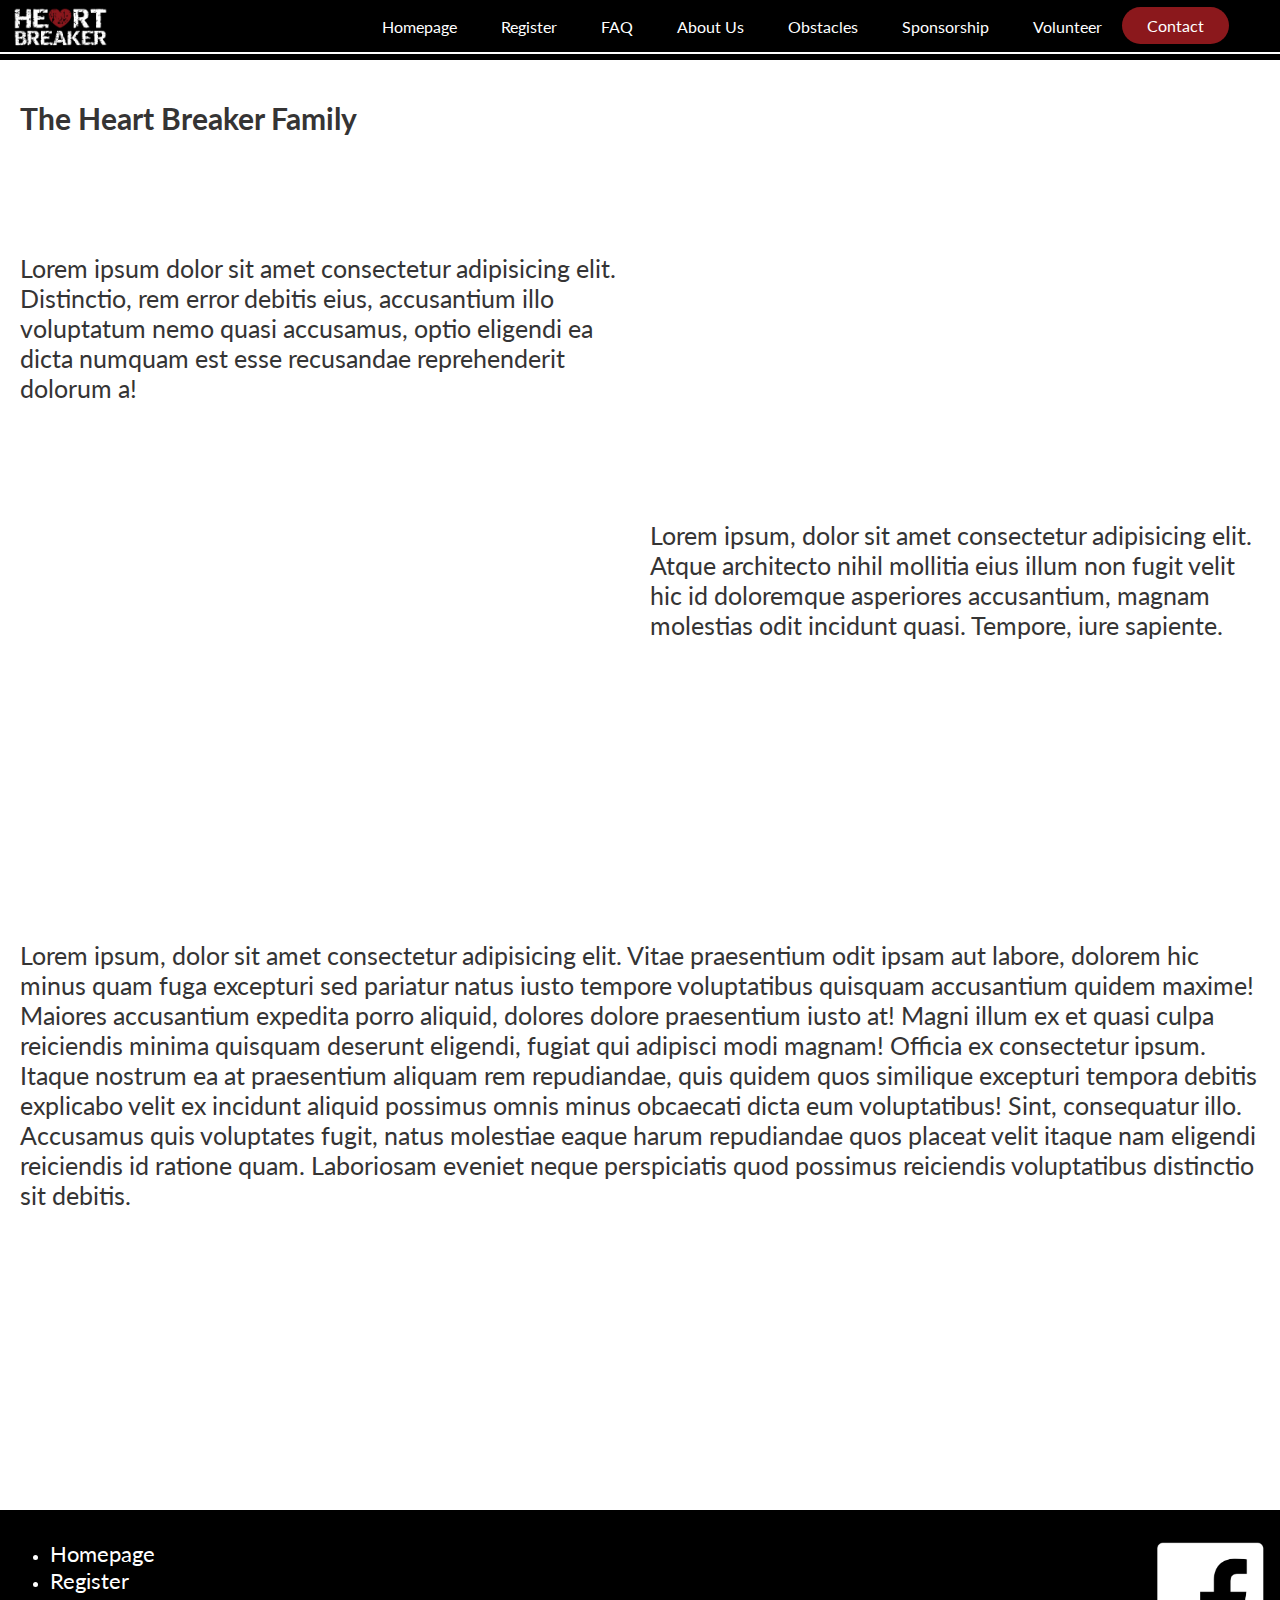
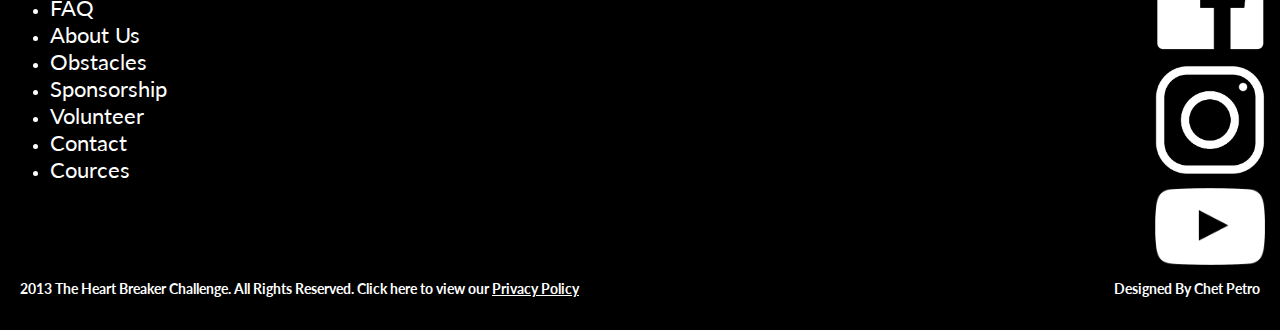
==== about.html @ 4367384c "Initial commit" ====
<!DOCTYPE html>
<html lang="en">
<head>
    <meta charset="UTF-8">
    <meta http-equiv="X-UA-Compatible" content="IE=edge">
    <meta name="viewport" content="width=device-width, initial-scale=1.0">
    <title>The Heart Breaker Challenge Website Contact Page</title>
    <link rel="stylesheet" href="style.css">
    <style>
        @import url('https://fonts.googleapis.com/css2?family=Oswald:wght@500&display=swap');
        @import url('https://fonts.googleapis.com/css2?family=Lato&display=swap');
        @import url('https://fonts.googleapis.com/css2?family=Roboto:wght@300&display=swap');
    </style>
</head>
<body>
    <!--Navigation Bar Start-->
  <header>
    <img class="logo" src="images/HeartBreakerLogoSmall.png" alt="logo">
      <nav>
          <ul class="nav_links">
              <li><a class="nomobile" href="index.html">Homepage</a></li>
              <li><a href="https://raceroster.com/events/2020/28459/heart-breaker-challenge-2020" target="_blank" >Register</a></li>
              <li><a class="nomobile" href="faq.html">FAQ</a></li>
              <li><a class="nomobile" href="#">About Us</a></li>
              <li><a class="nomobile" href="obstacles.html">Obstacles</a></li>
              <li><a class="nomobile" href="#">Sponsorship</a></li>
              <li><a class="nomobile" href="#">Volunteer</a></li>
          </ul>
      </nav>
      <a class="cta" href="contact.html"><button class="contact_button">Contact</button></a>
    <img id="hamburger" src="images/hamburgericon.png">
      <div class="navbar">
          <div class="dropdown">
              <button class="dropbtn" onclick="myFunction()">........
                <i class="fa fa-caret-down"></i>
              </button>
              <div class="dropdown-content" id="myDropdown">
                  <a class="nomobile" href="index.html">Homepage</a>
                  <a class="nomobile" href="faq.html">FAQ</a>
                  <a class="nomobile" href="#">About Us</a>
                  <a class="nomobile" href="obstacles.html">Obstacles</a>
                  <a class="nomobile" href="#">Sponsorship</a>
                  <a class="nomobile" href="#">Volunteer</a>
              </div>
            <script>
              /* When the user clicks on the button, 
              toggle between hiding and showing the dropdown content */
              function myFunction() {
                document.getElementById("myDropdown").classList.toggle("show");
              }
              
              // Close the dropdown if the user clicks outside of it
              window.onclick = function(e) {
                if (!e.target.matches('.dropbtn')) {
                var myDropdown = document.getElementById("myDropdown");
                  if (myDropdown.classList.contains('show')) {
                    myDropdown.classList.remove('show');
                  }
                }
              }
          </script>
      </div>
  </header>
  <div class="white_bar"></div>
    <!--Navigation Bar End-->

    <!--About Us Grid Start-->
    <div class="about_grid">
        <h2 class="about_heading">The Heart Breaker Family</h2>
        <p class="about_text1">Lorem ipsum dolor sit amet consectetur adipisicing elit. Distinctio, rem error debitis eius, accusantium illo voluptatum nemo quasi accusamus, optio eligendi ea dicta numquam est esse recusandae reprehenderit dolorum a!</p>
        <div class="about_photo1"></div>
        <p class="about_text2">Lorem ipsum, dolor sit amet consectetur adipisicing elit. Atque architecto nihil mollitia eius illum non fugit velit hic id doloremque asperiores accusantium, magnam molestias odit incidunt quasi. Tempore, iure sapiente.</p>
        <div class="about_photo2"></div>
        <p class="about_text3">Lorem ipsum, dolor sit amet consectetur adipisicing elit. Vitae praesentium odit ipsam aut labore, dolorem hic minus quam fuga excepturi sed pariatur natus iusto tempore voluptatibus quisquam accusantium quidem maxime!
        Maiores accusantium expedita porro aliquid, dolores dolore praesentium iusto at! Magni illum ex et quasi culpa reiciendis minima quisquam deserunt eligendi, fugiat qui adipisci modi magnam! Officia ex consectetur ipsum.
        Itaque nostrum ea at praesentium aliquam rem repudiandae, quis quidem quos similique excepturi tempora debitis explicabo velit ex incidunt aliquid possimus omnis minus obcaecati dicta eum voluptatibus! Sint, consequatur illo.
        Accusamus quis voluptates fugit, natus molestiae eaque harum repudiandae quos placeat velit itaque nam eligendi reiciendis id ratione quam. Laboriosam eveniet neque perspiciatis quod possimus reiciendis voluptatibus distinctio sit debitis.</p>
    </div>
    <!--About Us Grid End-->
    

    <!--Footer Start-->
    <div class="footer">
      <div class="links_list">
          <ul>
              <li><a href="index.html">Homepage</a></li>
              <li><a href="https://raceroster.com/events/2020/28459/heart-breaker-challenge-2020" target="_blank" >Register</a></li>
              <li><a href="faq.html">FAQ</a></li>
              <li><a href="#">About Us</a></li>
              <li><a href="obstacles.html">Obstacles</a></li>
              <li><a href="#">Sponsorship</a></li>
              <li><a href="#">Volunteer</a></li>
              <li><a href="contact.html">Contact</a></li>
              <li><a href="#">Cources</a></li>
          </ul>
      </div>
      <div class="bottom">
          <h2>2013 The Heart Breaker Challenge. All Rights Reserved. Click here to view our <a href="#" target="_blank">Privacy Policy</a></h2>
          <h2>Designed By Chet Petro</h2>
      </div>
      <div class="social_media">
          <a href="https://www.facebook.com/heartbreakerchallenge" target="_blank"><img src="images/socalmedia/Facebook.png"></a>
          <a href="https://www.instagram.com/heartbreakerchallenge/#" target="_blank"><img src="images/socalmedia/instagram.png"></a>
          <a href="https://www.youtube.com/user/HeartbreakerChalleng/feed" target="_blank"><img src="images/socalmedia/youtube.png"></a>
      </div>
  </div>
  <!--Footer End-->
  </body>
</html>
---- style.css ----
* {
    margin: 0;
    padding: 0;
    border: 0;
    outline: 0;
    font-size: 100%;
    vertical-align: baseline;
    background: transparent;
}

li, a, .contact_button {
    font-family: 'Lato', sans-serif;
    font-size: 16px;
    color: white;
    text-decoration: none;
    
}

header {
    display: flex;
    justify-content:  flex-end;
    background: black;
    position: fixed;
    width: 100%;
    height: 60px;
    z-index: 9998;
}

.logo {
    height: 65%;
    margin-left: 1%;
    margin-top: 7px;
    margin-bottom: 5px;
    margin-right: auto;
}

.nav_links {
    list-style: none;
    margin-top: 17px
}

.nav_links li {
    display: inline-block;
    padding: 0px 20px;
}

.nav_links li a{
    transition: all 0.3s ease 0s;
}

.nav_links li a:hover {
    color: rgba(139,24,28,1);
}

.cta {
    margin-right: 4%;
    margin-top: 7px
}

.contact_button {
    padding: 9px 25px;
    background-color: rgba(139,24,28,1);
    border: none;
    border-radius: 50px;
    cursor: pointer;
    transition: all 0.3s ease 0s;
}

.contact_button:hover {
    background-color:rgba(139,24,28,0.8) ;
}

.white_bar {
    width:100%;
    height: 2px;
    background-color: white;
    position: fixed;
    margin-top: 52px;
    z-index: 9999;
}


#front_page_image {
    height: 100vh;
    width: 100%;
    background-image: url('images/FrontImageTemplate.png');
    background-size: cover;
    background-position: center;
    overflow: hidden;
}

.banner {
    height: 120px;
    width: 100%;
    background:rgba(139,24,28,1);
    box-shadow: 13px 14px 23px -4px rgba(0,0,0,1);
    -webkit-box-shadow: 13px 14px 23px -4px rgba(0,0,0,1);
    -moz-box-shadow: 13px 14px 23px -4px rgba(0,0,0,0.74);
}

.banner textarea{
    font-size: 25px;
    font-family: Destroy;
    color: rgb(255, 255, 255);
    width: 100%;
    height:100%;
    resize: none;
    overflow: hidden;
    text-align: center;
    margin-top: 30px;
}


.content_grid {
    width: 1400px;
    margin: auto;
    padding: 50px 20px 100px 20px;
    display: grid;
  grid-template-columns: 1fr 1fr 20px 1fr 1fr;
  grid-template-rows: auto 20px 1fr 20px 1fr;
  grid-template-areas: 
    "title title . photo photo"
    ". .  . photo photo"
    "desc desc .  photo photo"
    ". . . . . "
    "main main main main main";
  justify-items: stretch;
}

#grid_title {
    grid-area: title;
}

#grid_image {
    height: 100%;
    background-size: cover;
    background-position: center;
    overflow: hidden;
    grid-area: photo;
    background-image: url('images/gridImage.png');
}

#grid_desc {
    grid-area: desc;
}

#grid_main {
    grid-area: main;
}

#grid_photo {
    width: 100%;
    height: 100%;
}

.title {
    font-family: Destroy;
    font-size: 60px;
    color: black;
    text-decoration: none;
}

.grid_text {
    font-size: 24px;
    font-family: 'Lato', sans-serif;
    color: rgb(53, 52, 52);
}

@media (max-width: 1300px) {
    .content_grid {
     grid-template-columns: 1fr 1fr 20px 1fr 1fr;
     grid-template-rows: 1fr 20px auto 20px auto auto;
    grid-template-areas: 
    "title title . photo photo"
    ". . . . ."
    "desc desc desc desc desc"
    ". . . . ."
    "main main main main main"
    "main main main main main";
    }

    .title {
        font-size: 50px;
    }
}

@font-face {
    font-family: "Destroy";
    src: url("Font/destroy/DESTROY_.TTF");
}

#video {
    margin-left: 20px;
    margin-right: 20px;
    position: relative;
    padding-bottom: 40.8%; 
    height: 0;
  }
  
  #video iframe {
    position: absolute;
    top: 0;
    left: 0;
    width: 100%;
    height: 100%;
  }

/*Image slider start*/
#front_images {
    margin:0;
    padding:0;
    height: 80vh;
    display: flex;
    justify-content: center;
    align-items: center;
}

.slider {
    width: 100%;
    height: 100%;
    overflow: hidden;
}

.slides{
    width: 500%;
    height: 100%;
    display:flex;
}

.slides input{
    display: none;
}

.slide{
    width: 20%;
    transition: 2s;
}

#slide_image1{
    height: 100vh;
    width: 100%;
    background-image: url('images/slide1.png');
    background-size: cover;
    background-position: center;
    overflow: hidden;
}

#slide_image2{
    height: 100vh;
    width: 100%;
    background-image: url('images/slide2.png');
    background-size: cover;
    background-position: center;
    overflow: hidden;
}

#slide_image3{
    height: 100vh;
    width: 100%;
    background-image: url('images/slide3.png');
    background-size: cover;
    background-position: center;
    overflow: hidden;
}

#slide_image4{
    height: 100vh;
    width: 100%;
    background-image: url('images/slide4.png');
    background-size: cover;
    background-position: center;
    overflow: hidden;
}

#slide_image5{
    height: 100vh;
    width: 100%;
    background-image: url('images/slide4.png');
    background-size: cover;
    background-position: center;
    overflow: hidden;
}

.slide div{
    width: 100%;
    height: 100%;
}

.navigation-manual{
    position: absolute;
    width: 100%;
    margin-top: -10vh;
    display: flex;
    justify-content: center;
}

.manual-btn{
    border: 4px solid Black;
    padding: 10px;
    border-radius: 10px;
    cursor: pointer;
    transition: 1s;
}

.manual-btn:not(:last-child){
    margin-right: 40px;
}

.manual-btn:hover{
    background: rgba(139,24,28,1);
}

#radio1:checked ~ .first{
    margin-left: 0;
}

#radio2:checked ~ .first{
    margin-left: -20%;
}

#radio3:checked ~ .first{
    margin-left: -40%;
}

#radio4:checked ~ .first{
    margin-left: -60%;
}

#radio5:checked ~ .first{
    margin-left: -80%;
}

.navigation-auto{
    position: absolute;
    display: flex;
    width: 100%;
    margin-top: 70vh;
    justify-content: center;
}

.navigation-auto div{
    border: 4px solid rgba(139,24,28,1);
    padding: 10px;
    border-radius: 10px;
    transition: 1s;
}

.navigation-auto div:not(:last-child){
    margin-right: 40px;
}

#radio1:checked ~ .navigation-auto .auto-btn1{
    background: rgba(139,24,28,1);
}

#radio2:checked ~ .navigation-auto .auto-btn2{
    background: rgba(139,24,28,1);
}

#radio3:checked ~ .navigation-auto .auto-btn3{
    background: rgba(139,24,28,1);
}

#radio4:checked ~ .navigation-auto .auto-btn4{
    background: rgba(139,24,28,1);
}

#radio5:checked ~ .navigation-auto .auto-btn5{
    background: rgba(139,24,28,1);
}
/*Image Slider End*/

/*Sponosr Slider Start*/
#sponsor_images {
    margin:0;
    margin-top: 20px;
    height: 450px;
    display: flex;
    justify-content: center;
    align-items: center;
}

.slider-sponsor {
    width: 100%;
    height: 100%;
    border-radius: 10px;
    overflow: hidden;
}

.slides-sponsor{
    width: 500%;
    height: 100%;
    display:flex;
}

.slides-sponsor input{
    display: none;
}

.slide-sponsor{
    width: 20%;
    transition: 2s;
}

#sponsor_wrapper1{
    height: 450px;
    width: 100vw;
}

#sponsor_wrapper2{
    height: 450px;
    width: 100vw;
}

#sponsor_wrapper3{
    height: 450px;
    width: 100vw;
}

#sponsor_wrapper4{
    height: 450px;
    width: 100vw;
}

#sponsor_wrapper5{
    height: 450px;
    width: 100vw;
}

#sponsor_wrapper6{
    height: 450px;
    width: 100vw;
}

#sponsor_wrapper7{
    height: 450px;
    width: 100vw;
}

.slide-sponsor div{
    width: 100%;
    height: 100%;
}

.navigation-manual-sponsor{
    position: absolute;
    width: 100%;
    margin-top: -50px;
    display: flex;
    justify-content: center;
}

.manual-btn-sponsor{
    border: 4px solid Black;
    padding: 10px;
    border-radius: 10px;
    cursor: pointer;
    transition: 1s;
}

.manual-btn-sponsor:not(:last-child){
    margin-right: 40px;
}

.manual-btn-sponsor:hover{
    background: rgba(139,24,28,1);
}

#radio1-sponsor:checked ~ .first{
    margin-left: 0;
}

#radio2-sponsor:checked ~ .first{
    margin-left: -20%;
}

#radio3-sponsor:checked ~ .first{
    margin-left: -40%;
}

#radio4-sponsor:checked ~ .first{
    margin-left: -60%;
}

#radio5-sponsor:checked ~ .first{
    margin-left: -80%;
}

#radio6-sponsor:checked ~ .first{
    margin-left: -100%;
}

#radio7-sponsor:checked ~ .first{
    margin-left: -120%;
}



.navigation-auto-sponsor{
    position: absolute;
    display: flex;
    width: 100%;
    margin-top: 400px;
    justify-content: center;
}

.navigation-auto-sponsor div{
    border: 4px solid rgba(139,24,28,1);
    padding: 10px;
    border-radius:10px;
    transition: 1s;
}

.navigation-auto-sponsor div:not(:last-child){
    margin-right: 40px;
}

#radio1-sponsor:checked ~ .navigation-auto-sponsor .auto-btn1-sponsor{
    background: rgba(139,24,28,1);
}

#radio2-sponsor:checked ~ .navigation-auto-sponsor .auto-btn2-sponsor{
    background: rgba(139,24,28,1);
}

#radio3-sponsor:checked ~ .navigation-auto-sponsor .auto-btn3-sponsor{
    background: rgba(139,24,28,1);
}

#radio4-sponsor:checked ~ .navigation-auto-sponsor .auto-btn4-sponsor{
    background: rgba(139,24,28,1);
}

#radio5-sponsor:checked ~ .navigation-auto-sponsor .auto-btn5-sponsor{
    background: rgba(139,24,28,1);
}

#radio6-sponsor:checked ~ .navigation-auto-sponsor .auto-btn6-sponsor{
    background: rgba(139,24,28,1);
}

#radio7-sponsor:checked ~ .navigation-auto-sponsor .auto-btn7-sponsor{
    background: rgba(139,24,28,1);
}

.sub-title{
    font-family: Destroy;
    font-size: 40px;
    font-size: 2.5em;
    color: black;
    text-decoration: none;
    text-align: center;
}
.presenting{
    width: 100%;
    height: 55%;
    margin-top: 10%;
}

#presenting_wrapper{
    height: 70%;
    width: 100%;
    display: flex;
    justify-content: center;
}

.diamond{
    width: 100%;
    height: 60%;
    margin-top: 15%;
}

#diamond_wrapper{
    height: 70%;
    width: 100%;
    display: flex;
    justify-content: space-evenly;
    align-content: center;
}

.sapphire{
    width: 100%;
    height: 100%;  
}

#atlas-tube{
    height: 120%;
}

#sapphire_wrapper1{
    margin-top: 3%;
    height: 20%;
    width: 100%;
    display: flex;
    justify-content: space-evenly;
    align-content: center;
}

#sapphire_wrapper2{
    margin-top: 20px;
    height: 35%;
    width: 100%;
    display: flex;
    justify-content: space-evenly;
    align-content: center;
}

.marketing{
    width: 100%;
    height: 50%;
    margin-top: 15%;
}

#MRA{
    margin-top:50%;
}

#AXLE{
    width: 100%;
    height: 35%; 
    margin-top:30%;
}

#marketing_wrapper{
    height: 70%;
    width: 100%;
    display: flex;
    justify-content: space-evenly;
    align-content: center;
}

.media{
    width: 100%;
    height: 60%;  
}

#media_wrapper1{
    height: 40%;
    width: 100%;
    display: flex;
    justify-content: space-evenly;
    align-content: center;
}

#media_wrapper2{
    margin-top: 20px;
    height: 30%;
    width: 100%;
    display: flex;
    justify-content: space-evenly;
    align-content: center;
}

.obstacle{
    width: 100%;
    height: 100%; 
}

#melvinorr{
    height: 110%;
}

#obstacle_wrapper1{
    margin-top: 10px;
    height: 20%;
    width: 100%;
    display: flex;
    justify-content: space-evenly;
    align-content: center;

}

#obstacle_wrapper2{
    margin-top: 15px;
    height: 20%;
    width: 100%;
    display: flex;
    justify-content: space-evenly;
    align-content: center;

}

#obstacle_wrapper3{
    margin-top: 15px;
    height: 20%;
    width: 100%;
    display: flex;
    justify-content: space-evenly;
    align-content: center;
}

#event_wrapper1{
    margin-top: 10px;
    height: 20%;
    width: 100%;
    display: flex;
    justify-content: space-evenly;
    align-content: center;

}

#event_wrapper2{
    margin-top: 15px;
    height: 20%;
    width: 100%;
    display: flex;
    justify-content: space-evenly;
    align-content: center;

}

#event_wrapper3{
    margin-top: 15px;
    height: 20%;
    width: 100%;
    display: flex;
    justify-content: space-evenly;
    align-content: center;
}

.event{
    width: 100%;
    height: 100%; 
}
/*Sponsor Slider End*/

/*Footer Start*/

.footer{
    position: relative;
    height: 420px;
    width: 100%;
    background-color: black;
}


.links_list{
    display: inline-block;
    margin-top: 30px;
    margin-left: 50px;
}

.links_list a{
    font-size: 22px;
    font-family: 'Lato', sans-serif;
}

.bottom{
    position: absolute;
    justify-content: space-between;
    align-content: center;
    display: flex;
    width: 100%;
    top: 370px;
}

.bottom h2{
    display: inline;
    font-family: 'Lato', sans-serif;
    font-size: 14px;
    color: white;
    text-decoration: none;
    margin-left: 20px;
    margin-right: 20px;
}

.bottom a {
    font-family: 'Lato', sans-serif;
    font-size: 14px;
    color: white;
    text-decoration: underline;
}

.social_media{
    height: 300px;
    position: absolute;
    top: 20px;
    right: 15px;
    width: 110px;
}

.social_media img{
    width: 100%;
    margin-top: 10px;
}
/*Footer End*/

/*Contact Page Start*/
.contact_grid{
    display: grid;
    width: 1400px;
    margin: auto;
    padding: 100px 20px 300px 20px;
    column-gap: 20px;
    grid-template-columns: 1fr 1fr;
    grid-template-rows: auto;
    grid-template-areas:
    "info photo";
    justify-items: stretch;
}

.contact_info{
    grid-area: info;
    text-align: center;
}

.contact_info h2{
    font-family: Destroy;
    font-size: 40px;
}

.contact_info p{
    margin-top: 25%;
    font-family: 'Lato', sans-serif;
    font-size: 25px;
}

.contact_photo{
    height: 500px;
    grid-area: photo;
    background-image: url('https://image.shutterstock.com/image-vector/ui-image-placeholder-wireframes-apps-260nw-1037719204.jpg');
    background-size: cover;
    background-position: center;
}
/*Contact Page End*/

/*obstacle Page Start*/
.obstacle_grid{
    display: grid;
    width: 1400px;
    margin: auto;
    padding: 100px 20px 300px 20px;
    column-gap: 20px;
    grid-template-columns: 1fr 1fr 1fr;
    grid-template-rows: auto;
    grid-template-areas:
    "photo1 photo2 photo3"
    "text1 text2 text3"
    "photo4 photo5 photo6"
    "text4 text5 text6"
    "photo7 photo8 photo9"
    "text7 text8 text9";
    justify-items: stretch;
}

.obstacle_photo{
    height: 400px;
    background-size: cover; /* <-- background size */
    background-position: center; /* <-- background position */
  }

.obstacle_grid p{
    font-size: 20px;
    font-family: 'Lato', sans-serif;
    color: rgb(53, 52, 52);
}
  
/*obstacle Page End*/

/*FAQ Page Start*/
.faq_content{
    width: 550px;
    margin:auto;
    padding: 100px 0px 100px 0px;
}

.faq_question{
    margin:auto;
    margin-top: 40px;
    font-size: 25px;
    font-family: 'Lato', sans-serif;
    color: rgb(53, 52, 52);
}

.faq_answer{
    font-size: 20px;
    font-family: 'Lato', sans-serif;
    color: rgb(53, 52, 52);
}


/*FAQ Page End*/

/*About Page Start*/
.about_grid{
    display: grid;
    width: 1400px;
    margin: auto;
    padding: 100px 20px 300px 20px;
    column-gap: 20px;
    row-gap: 20px;
    grid-template-columns: 1fr 1fr;
    grid-template-rows: auto;
    grid-template-areas:
    "heading photo1"
    "text1 photo1"
    "photo2 text2"
    "text3 text3";
    justify-items: stretch;
}

.about_heading{
    grid-area: heading;
    font-size: 30px;
    font-family: 'Lato', sans-serif;
    color: rgb(53, 52, 52);
}

.about_text1{
    grid-area: text1;
    font-size: 25px;
    font-family: 'Lato', sans-serif;
    color: rgb(53, 52, 52);
}

.about_photo1{
    grid-area: photo1;
    height: 400px;
    background-image: url('https://image.shutterstock.com/image-vector/ui-image-placeholder-wireframes-apps-260nw-1037719204.jpg');
    background-size: cover;
    background-position: center; 
}

.about_text2{
    grid-area: text2;
    font-size: 25px;
    font-family: 'Lato', sans-serif;
    color: rgb(53, 52, 52);
}

.about_photo2{
    grid-area: photo2;
    height: 400px;
    background-image: url('https://image.shutterstock.com/image-vector/ui-image-placeholder-wireframes-apps-260nw-1037719204.jpg');
    background-size: cover;
    background-position: center; 
}

.about_text3{
    grid-area: text3;
    font-size: 25px;
    font-family: 'Lato', sans-serif;
    color: rgb(53, 52, 52);
}
/*About Page End*/
@media(max-width: 1400px){
    .content_grid{
        width: auto;
    }

    .contact_grid{
        width: auto;
    }

    .obstacle_grid{
        width: auto;
    }

    .about_grid{
        width: auto;
    }
}

@media (max-width: 1030px) {
    .obstacle_grid{
        display: grid;
        width: auto;
        margin: auto;
        padding: 100px 20px 300px 20px;
        column-gap: 20px;
        grid-template-columns: 1fr 1fr;
        grid-template-rows: auto;
        grid-template-areas:
        "photo1 photo2" 
        "text1 text2"
        "photo3 photo4" 
        "text3 text4"
        "photo5 photo6" 
        "text5 text6"
        "photo7 photo8" 
        "text7 text8"
        "photo9 photo9" 
        "text9 text9";
        justify-items: stretch;
    }

    .contact_grid{
        grid-template-columns: 1fr;
        grid-template-areas:
        "info";
    }

    .contact_photo{
        display: none;
    }

    .nomobile{
        display: none;
    }

    .nav_links li {
        display: inline-block;
        padding: 0px 0px;
    }

    .navbar{
        display: visible;
        z-index: 20;
    }
    .navbar a {
        float: left;
        font-size: 16px;
        color: white;
        text-align: center;
        text-decoration: none;
      }
      
      .dropdown {
        float: left;
        overflow: hidden;
        margin-right: 40px;
      }
      

      .dropdown .dropbtn {
        cursor: pointer;
        font-size: 40px;  
        border: none;
        outline: none;
        color: rgb(0, 0, 0);
        padding: 4px 0px;
        background-color: inherit;
        font-family: inherit;
        margin: -3px;
      }
      
      
      .dropdown-content {
        display: none;
        position: absolute;
        background-color: #f9f9f9;
        margin-top: 11px;
        min-width: 160px;
        width:250px;
        right:0px;
        box-shadow: 0px 8px 16px 0px rgba(0,0,0,0.2);
      }
      
      .dropdown-content a {
        float: none;
        color: black;
        padding: 12px 16px;
        text-decoration: none;
        display: block;
        text-align: left;
      }
      
      .dropdown-content a:hover {
        background-color: #ddd;
      }
      
      .show {
        display: block;
      }

      #hamburger{
          position: fixed;
          margin-top: 0px;
          right: 50px;
          width: 50px;
          height: 55px;
          z-index: 1;
      }

      .content_grid {
        padding: 20px 20px 20px 20px;
        display: grid;
      grid-template-columns: auto;
      grid-template-rows: auto 20px 400px 20px auto 20px auto;
      grid-template-areas: 
        "title"
        "."
        "photo"
        "."
        "desc"
        ". "
        "main";
      justify-items: stretch;
    }

    .grid_text {
        font-size: 30px;
        font-family: 'Lato', sans-serif;
        color: rgb(53, 52, 52);
    }

    #sponsor_wrapper1{
        height: 450px;
        width: 80vw;
        padding-left: 10vw;
        padding-right: 10vw;
    }
    
    #sponsor_wrapper2{
        height: 450px;
        width: 80vw;
        padding-left: 10vw;
        padding-right: 10vw;
    }
    
    #sponsor_wrapper3{
        height: 450px;
        width: 80vw;
        padding-left: 10vw;
        padding-right: 10vw;
    }
    
    #sponsor_wrapper4{
        height: 450px;
        width: 80vw;
        padding-left: 10vw;
        padding-right: 10vw;
    }
    
    #sponsor_wrapper5{
        height: 400px;
        width: 80vw;
        padding-left: 10vw;
        padding-right: 10vw;
    }
    
    #sponsor_wrapper6{
        height: 380px;
        width: 80vw;
        padding-left: 10vw;
        padding-right: 10vw;
    }
    
    #sponsor_wrapper7{
        height: 450px;
        width: 80vw;
        padding-left: 10vw;
        padding-right: 10vw;
    }
    
    .dropdown-content a {
        float: none;
        color: black;
        padding: 12px 16px;
        text-decoration: none;
        display: block;
        text-align: left;
        font-size: 30px;
      }

      .banner textarea{
          font-size: 15px;
      }
}

@media (min-width: 1030px) {
    .navbar{
        display: none;
    }

    #hamburger{
        display:none;
    }
}


@media (max-width: 600px) {
    .logo{
        display: none;
    }

    .faq_content{
        width: auto;
        padding: 100px 0px 100px 100px;
    }

    .obstacle_grid{
        display: grid;
        width: auto;
        margin: auto;
        padding: 100px 20px 300px 20px;
        column-gap: 20px;
        grid-template-columns: 1fr;
        grid-template-rows: auto;
        grid-template-areas:
        "photo1"
        "text1" 
        "photo2"
        "text2" 
        "photo3"
        "text3" 
        "photo4"
        "text4" 
        "photo5"
        "text5" 
        "photo6"
        "text6" 
        "photo7"
        "text7" 
        "photo8"
        "text8" 
        "photo9"
        "text9"; 
        justify-items: stretch;
    }
}

@media (max-width: 500px) {
    .content_grid {
    display: grid;
      grid-template-columns: auto;
      grid-template-rows: auto 20px 200px 20px auto 20px auto;
      grid-template-areas: 
        "title"
        "."
        "photo"
        "."
        "desc"
        ". "
        "main";
      justify-items: stretch;
      white-space: normal;
      overflow: hidden;
    }

    #hamburger{
        position: fixed;
        margin-top: 0px;
        right: 20px;
        width: 50px;
        height: 55px;
        z-index: 1;
    }
    
    .navigation-auto-sponsor{
        position: absolute;
        display: flex;
        width: 100%;
        margin-top: 400px;
        justify-content: center;
    }
    
    .navigation-auto-sponsor div{
        border: 4px solid rgba(139,24,28,1);
        padding: 10px;
        border-radius:10px;
        transition: 1s;
        margin: 0px -25px;
    }

    .navigation-manual-sponsor{
        position: absolute;
        width: 100%;
        margin-top: -50px;
        display: flex;
        justify-content: center;
    }
    
    .manual-btn-sponsor{
        border: 4px solid Black;
        padding: 10px;
        border-radius: 10px;
        cursor: pointer;
        transition: 1s;
        margin: 0px -25px;
    }

    #AXLE{
        width: 100%;
        height: 55px; 
        margin-top:50%; 
    }

    #MRA{
        width: 100%;
        height: 55px; 
        margin-top:150%;  
    }

    #atlas-tube{
        width: 100%;
        height: 55px; 
    }

    #Frank{
        width: 100%;
        height: 70px;
    }

    .slides-sponsor img{
        height: 55px;
    }

    .slides-sponsor h2{
        font-size: 30px;
    }

    #sponsor_wrapper1 img{
        margin-top: 50%;
    }

    #sponsor_wrapper2 img{
        margin-top: 100%;
    }

    #sapphire_wrapper1{
        margin-top: 20%;
    }
    
    #sponsor_wrapper6 img{
        width: 100%;
        height: 45px;
    }

    #media_wrapper1{
        margin-top: 20%;
    }

    #media_wrapper2{
        margin-top: -20%;
    }

    .title {
        font-family: Destroy;
        font-size: 30px;
        color: black;
        text-decoration: none;
    }
    
    .grid_text {
        font-size: 16px;
        font-family: 'Lato', sans-serif;
        color: rgb(53, 52, 52);
    }

    .bottom h2{
        display: inline;
        font-family: 'Lato', sans-serif;
        font-size: 9px;
        color: white;
        text-decoration: none;
        margin-left: 20px;
        margin-right: 20px;
    }
    
    .bottom a {
        font-family: 'Lato', sans-serif;
        font-size: 9px;
        color: white;
        text-decoration: underline;
    }

    .links_list a{
        font-size: 18px;
        font-family: 'Lato', sans-serif;
    }

    .social_media{
        height: 300px;
        position: absolute;
        top: 20px;
        right: 15px;
        width: 110px;
    }
    
    .social_media img{
        width: 80px;
        margin-top: 10px;
    }

    .nav_links {
        list-style: none;
        margin-top: 17px;
    }

    .cta {
        margin-right: 0%;
        margin-top: 7px
    }
}
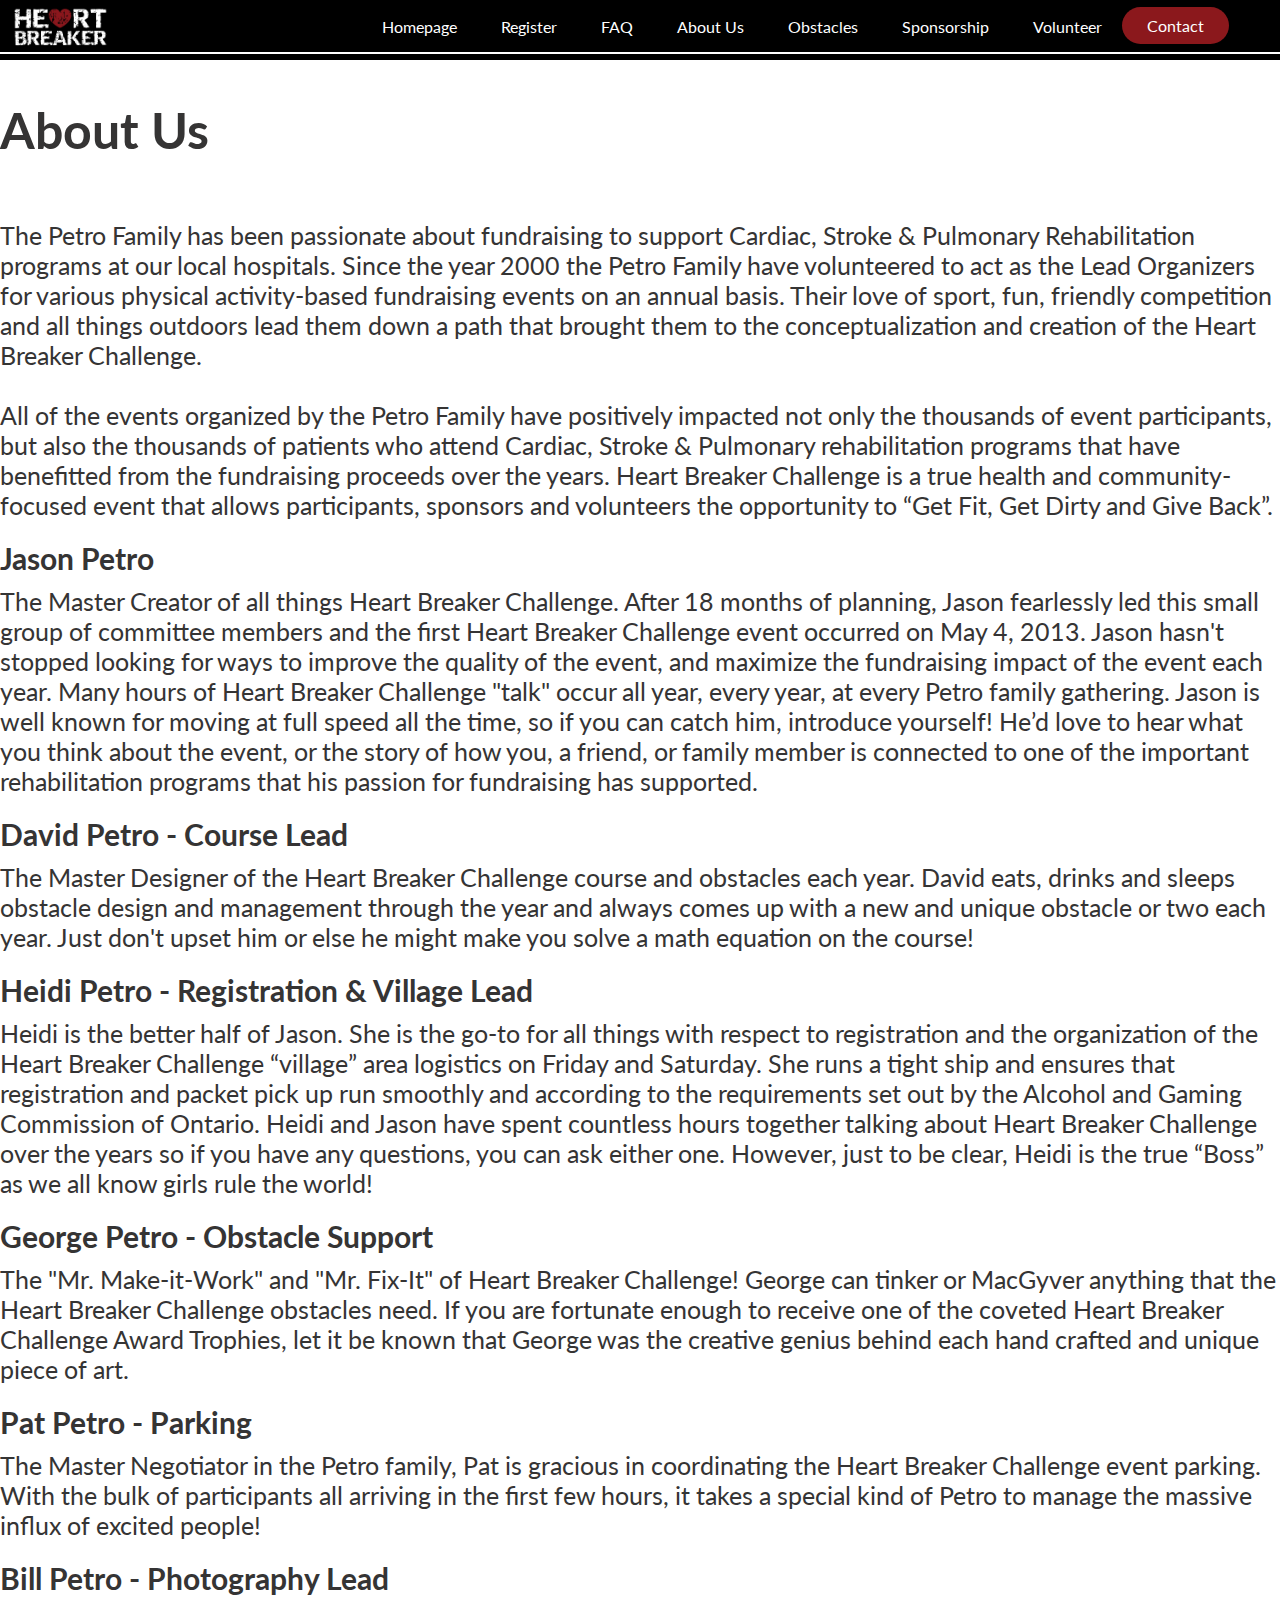
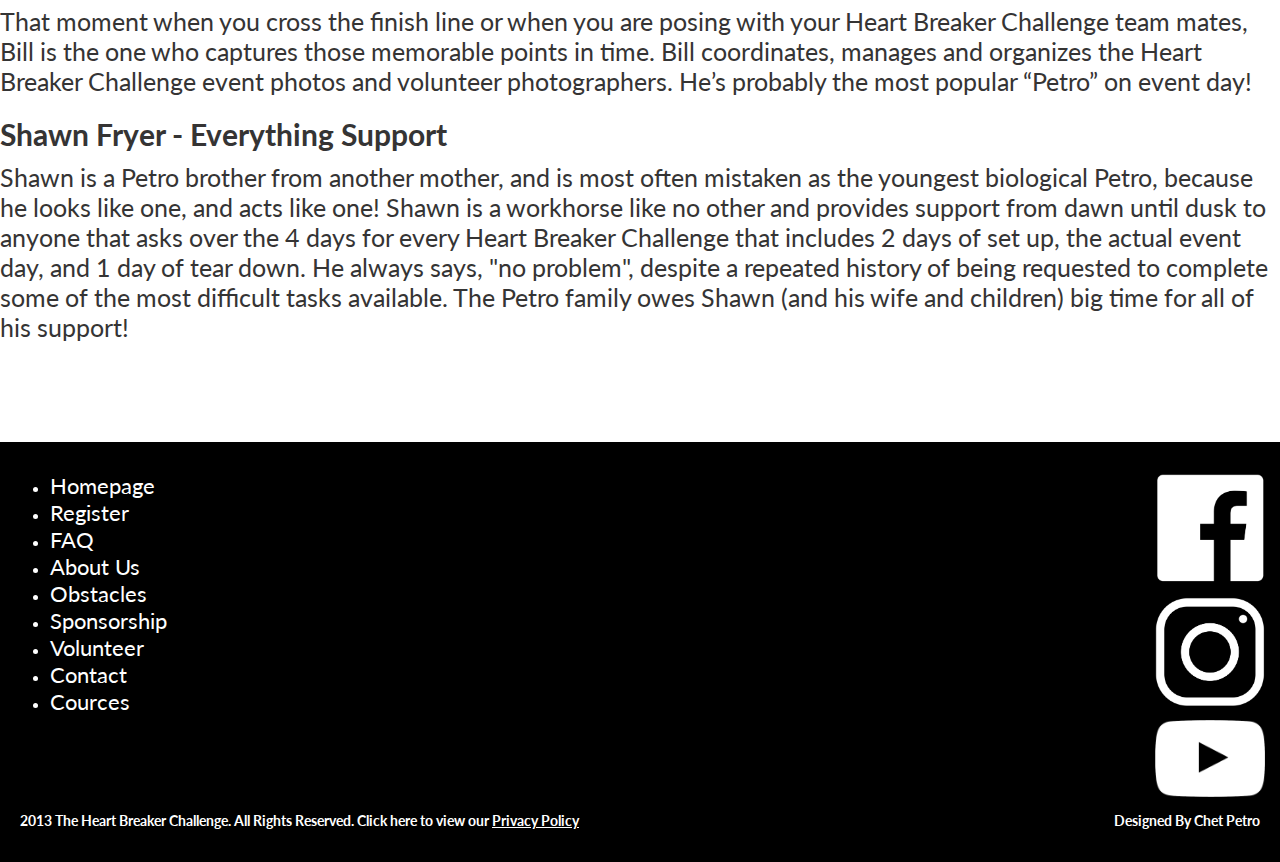
==== commit 3944b12a: "Adding some content" ====
--- a/about.html
+++ b/about.html
@@ -4,7 +4,7 @@
     <meta charset="UTF-8">
     <meta http-equiv="X-UA-Compatible" content="IE=edge">
     <meta name="viewport" content="width=device-width, initial-scale=1.0">
-    <title>The Heart Breaker Challenge Website Contact Page</title>
+    <title>The Heart Breaker Challenge Website About Page</title>
     <link rel="stylesheet" href="style.css">
     <style>
         @import url('https://fonts.googleapis.com/css2?family=Oswald:wght@500&display=swap');
@@ -21,10 +21,10 @@
               <li><a class="nomobile" href="index.html">Homepage</a></li>
               <li><a href="https://raceroster.com/events/2020/28459/heart-breaker-challenge-2020" target="_blank" >Register</a></li>
               <li><a class="nomobile" href="faq.html">FAQ</a></li>
-              <li><a class="nomobile" href="#">About Us</a></li>
+              <li><a class="nomobile" href="about.html">About Us</a></li>
               <li><a class="nomobile" href="obstacles.html">Obstacles</a></li>
-              <li><a class="nomobile" href="#">Sponsorship</a></li>
-              <li><a class="nomobile" href="#">Volunteer</a></li>
+              <li><a class="nomobile" href="sponsorship.html">Sponsorship</a></li>
+              <li><a class="nomobile" href="volunteer.html">Volunteer</a></li>
           </ul>
       </nav>
       <a class="cta" href="contact.html"><button class="contact_button">Contact</button></a>
@@ -37,10 +37,10 @@
               <div class="dropdown-content" id="myDropdown">
                   <a class="nomobile" href="index.html">Homepage</a>
                   <a class="nomobile" href="faq.html">FAQ</a>
-                  <a class="nomobile" href="#">About Us</a>
+                  <a class="nomobile" href="about.html">About Us</a>
                   <a class="nomobile" href="obstacles.html">Obstacles</a>
-                  <a class="nomobile" href="#">Sponsorship</a>
-                  <a class="nomobile" href="#">Volunteer</a>
+                  <a class="nomobile" href="sponsorship.html">Sponsorship</a>
+                  <a class="nomobile" href="volunteer.html">Volunteer</a>
               </div>
             <script>
               /* When the user clicks on the button, 
@@ -66,15 +66,22 @@
 
     <!--About Us Grid Start-->
     <div class="about_grid">
-        <h2 class="about_heading">The Heart Breaker Family</h2>
-        <p class="about_text1">Lorem ipsum dolor sit amet consectetur adipisicing elit. Distinctio, rem error debitis eius, accusantium illo voluptatum nemo quasi accusamus, optio eligendi ea dicta numquam est esse recusandae reprehenderit dolorum a!</p>
-        <div class="about_photo1"></div>
-        <p class="about_text2">Lorem ipsum, dolor sit amet consectetur adipisicing elit. Atque architecto nihil mollitia eius illum non fugit velit hic id doloremque asperiores accusantium, magnam molestias odit incidunt quasi. Tempore, iure sapiente.</p>
-        <div class="about_photo2"></div>
-        <p class="about_text3">Lorem ipsum, dolor sit amet consectetur adipisicing elit. Vitae praesentium odit ipsam aut labore, dolorem hic minus quam fuga excepturi sed pariatur natus iusto tempore voluptatibus quisquam accusantium quidem maxime!
-        Maiores accusantium expedita porro aliquid, dolores dolore praesentium iusto at! Magni illum ex et quasi culpa reiciendis minima quisquam deserunt eligendi, fugiat qui adipisci modi magnam! Officia ex consectetur ipsum.
-        Itaque nostrum ea at praesentium aliquam rem repudiandae, quis quidem quos similique excepturi tempora debitis explicabo velit ex incidunt aliquid possimus omnis minus obcaecati dicta eum voluptatibus! Sint, consequatur illo.
-        Accusamus quis voluptates fugit, natus molestiae eaque harum repudiandae quos placeat velit itaque nam eligendi reiciendis id ratione quam. Laboriosam eveniet neque perspiciatis quod possimus reiciendis voluptatibus distinctio sit debitis.</p>
+        <h2 class="about_heading">About Us<br><br></h2>
+        <p class ="about_text">The Petro Family has been passionate about fundraising to support Cardiac, Stroke & Pulmonary Rehabilitation programs at our local hospitals.  Since the year 2000 the Petro Family have volunteered to act as the Lead Organizers for various physical activity-based fundraising events on an annual basis.  Their love of sport, fun, friendly competition and all things outdoors lead them down a path that brought them to the conceptualization and creation of the Heart Breaker Challenge. <br><br> All of the events organized by the Petro Family have positively impacted not only the thousands of event participants, but also the thousands of patients who attend Cardiac, Stroke & Pulmonary rehabilitation programs that have benefitted from the fundraising proceeds over the years.  Heart Breaker Challenge is a true health and community-focused event that allows participants, sponsors and volunteers the opportunity to “Get Fit, Get Dirty and Give Back”.</p>
+        <p class="about_name"><b>Jason Petro</b></p>
+        <p class="about_text">The Master Creator of all things Heart Breaker Challenge. After 18 months of planning, Jason fearlessly led this small group of committee members and the first Heart Breaker Challenge event occurred on May 4, 2013. Jason hasn't stopped looking for ways to improve the quality of the event, and maximize the fundraising impact of the event each year.  Many hours of Heart Breaker Challenge "talk" occur all year, every year, at every Petro family gathering. Jason is well known for moving at full speed all the time, so if you can catch him, introduce yourself! He’d love to hear what you think about the event, or the story of how you, a friend, or family member is connected to one of the important rehabilitation programs that his passion for fundraising has supported.</p>
+        <p class="about_name"><b>David Petro - Course Lead</b></p>
+        <p class="about_text">The Master Designer of the Heart Breaker Challenge course and obstacles each year. David eats, drinks and sleeps obstacle design and management through the year and always comes up with a new and unique obstacle or two each year. Just don't upset him or else he might make you solve a math equation on the course!</p>
+        <p class="about_name"><b>Heidi Petro - Registration & Village Lead</b></p>
+        <p class="about_text">Heidi is the better half of Jason. She is the go-to for all things with respect to registration and the organization of the Heart Breaker Challenge “village” area logistics on Friday and Saturday. She runs a tight ship and ensures that registration and packet pick up run smoothly and according to the requirements set out by the Alcohol and Gaming Commission of Ontario. Heidi and Jason have spent countless hours together talking about Heart Breaker Challenge over the years so if you have any questions, you can ask either one. However, just to be clear, Heidi is the true “Boss” as we all know girls rule the world!</p>
+        <p class="about_name"><b>George Petro - Obstacle Support</b></p>
+        <p class="about_text">The "Mr. Make-it-Work" and "Mr. Fix-It" of Heart Breaker Challenge! George can tinker or MacGyver anything that the Heart Breaker Challenge obstacles need. If you are fortunate enough to receive one of the coveted Heart Breaker Challenge Award Trophies, let it be known that George was the creative genius behind each hand crafted and unique piece of art. </p>
+        <p class="about_name"><b>Pat Petro - Parking </b></p>
+        <p class="about_text">The Master Negotiator in the Petro family, Pat is gracious in coordinating the Heart Breaker Challenge event parking. With the bulk of participants all arriving in the first few hours, it takes a special kind of Petro to manage the massive influx of excited people!</p>
+        <p class="about_name"><b>Bill Petro - Photography Lead</b></p>
+        <p class="about_text">That moment when you cross the finish line or when you are posing with your Heart Breaker Challenge team mates, Bill is the one who captures those memorable points in time. Bill  coordinates, manages and organizes the Heart Breaker Challenge event photos and volunteer photographers. He’s probably the most popular “Petro” on event day!</p>
+        <p class="about_name"><b>Shawn Fryer - Everything Support </b></p>
+        <p class="about_text">Shawn is a Petro brother from another mother, and is most often mistaken as the youngest biological Petro, because he looks like one, and acts like one!  Shawn is a workhorse like no other and provides support from dawn until dusk to anyone that asks over the 4 days for every Heart Breaker Challenge that includes 2 days of set up, the actual event day, and 1 day of tear down.  He always says, "no problem", despite a repeated history of being requested to complete some of the most difficult tasks available. The Petro family owes Shawn (and his wife and children) big time for all of his support! </p>
     </div>
     <!--About Us Grid End-->
     
@@ -86,12 +93,12 @@
               <li><a href="index.html">Homepage</a></li>
               <li><a href="https://raceroster.com/events/2020/28459/heart-breaker-challenge-2020" target="_blank" >Register</a></li>
               <li><a href="faq.html">FAQ</a></li>
-              <li><a href="#">About Us</a></li>
+              <li><a href="about.html">About Us</a></li>
               <li><a href="obstacles.html">Obstacles</a></li>
-              <li><a href="#">Sponsorship</a></li>
-              <li><a href="#">Volunteer</a></li>
+              <li><a href="sponsorship.html">Sponsorship</a></li>
+              <li><a href="volunteer.html">Volunteer</a></li>
               <li><a href="contact.html">Contact</a></li>
-              <li><a href="#">Cources</a></li>
+              <li><a href="cources.html">Cources</a></li>
           </ul>
       </div>
       <div class="bottom">
--- a/style.css
+++ b/style.css
@@ -15,6 +15,7 @@
     text-decoration: none;
     
 }
+
 
 header {
     display: flex;
@@ -182,6 +183,7 @@
     .title {
         font-size: 50px;
     }
+
 }
 
 @font-face {
@@ -859,7 +861,7 @@
 
 /*FAQ Page Start*/
 .faq_content{
-    width: 550px;
+    width: 1000px;
     margin:auto;
     padding: 100px 0px 100px 0px;
 }
@@ -883,66 +885,82 @@
 
 /*About Page Start*/
 .about_grid{
-    display: grid;
-    width: 1400px;
-    margin: auto;
-    padding: 100px 20px 300px 20px;
-    column-gap: 20px;
-    row-gap: 20px;
-    grid-template-columns: 1fr 1fr;
-    grid-template-rows: auto;
-    grid-template-areas:
-    "heading photo1"
-    "text1 photo1"
-    "photo2 text2"
-    "text3 text3";
-    justify-items: stretch;
+    width: 1000px;
+    margin:auto;
+    padding: 100px 0px 100px 0px;
 }
 
 .about_heading{
-    grid-area: heading;
-    font-size: 30px;
+    font-size: 50px;
     font-family: 'Lato', sans-serif;
     color: rgb(53, 52, 52);
 }
 
-.about_text1{
-    grid-area: text1;
+.about_name{
+    font-size: 30px;
+    padding-top: 20px;
+    padding-bottom: 10px;
+    font-family: 'Lato', sans-serif;
+    color: rgb(53, 52, 52);
+}
+
+.about_text{
     font-size: 25px;
     font-family: 'Lato', sans-serif;
     color: rgb(53, 52, 52);
 }
 
-.about_photo1{
-    grid-area: photo1;
-    height: 400px;
-    background-image: url('https://image.shutterstock.com/image-vector/ui-image-placeholder-wireframes-apps-260nw-1037719204.jpg');
-    background-size: cover;
-    background-position: center; 
-}
-
-.about_text2{
-    grid-area: text2;
-    font-size: 25px;
-    font-family: 'Lato', sans-serif;
-    color: rgb(53, 52, 52);
-}
-
-.about_photo2{
-    grid-area: photo2;
-    height: 400px;
-    background-image: url('https://image.shutterstock.com/image-vector/ui-image-placeholder-wireframes-apps-260nw-1037719204.jpg');
-    background-size: cover;
-    background-position: center; 
-}
-
-.about_text3{
-    grid-area: text3;
-    font-size: 25px;
-    font-family: 'Lato', sans-serif;
-    color: rgb(53, 52, 52);
-}
 /*About Page End*/
+
+
+
+/*Sponsorship page start*/
+
+/* Create two equal columns that floats next to each other */
+.sponsor_grid{
+    display: flex;
+    flex-wrap: wrap; 
+    justify-content: space-evenly;
+    width: 1400px;
+    margin: auto;
+    padding: 10px 0px 100px 0px;
+}
+
+.sponsor_grid img{
+    padding: 0px 20px 20px 20px;
+}
+
+.sponsor_presenting{
+    height: 200px;
+}
+
+.sponsor_diamond{
+    height: 200px;
+}
+
+.sponsor_sapphire{
+    height: 160px;
+}
+
+.sponsor_marketing{
+    height: 160px;
+}
+
+.sponsor_obstacle{
+    height: 160px;
+}
+
+.sponsor_event{
+    height: 160px;
+}
+
+.sponsor_media{
+    height: 160px;
+}
+
+
+/*Sponsorship page end*/
+
 @media(max-width: 1400px){
     .content_grid{
         width: auto;
@@ -958,6 +976,15 @@
 
     .about_grid{
         width: auto;
+    }
+
+    .sponsor_grid{
+        width: auto;
+    }
+
+    .sponsor_grid img{
+        height: 100px;
+        padding: 0px 20px 20px 20px;
     }
 }
 
@@ -1168,15 +1195,17 @@
     }
 }
 
+@media (max-width: 1000px){
+    .faq_content{
+        width: auto;
+        padding: 50px 50px 100px 100px;
+    }
+}
+
 
 @media (max-width: 600px) {
     .logo{
         display: none;
-    }
-
-    .faq_content{
-        width: auto;
-        padding: 100px 0px 100px 100px;
     }
 
     .obstacle_grid{
@@ -1382,4 +1411,10 @@
         margin-right: 0%;
         margin-top: 7px
     }
-}
+
+    .sponsor_grid img{
+        height: 70px;
+        padding: 0px 20px 20px 20px;
+    }
+
+}
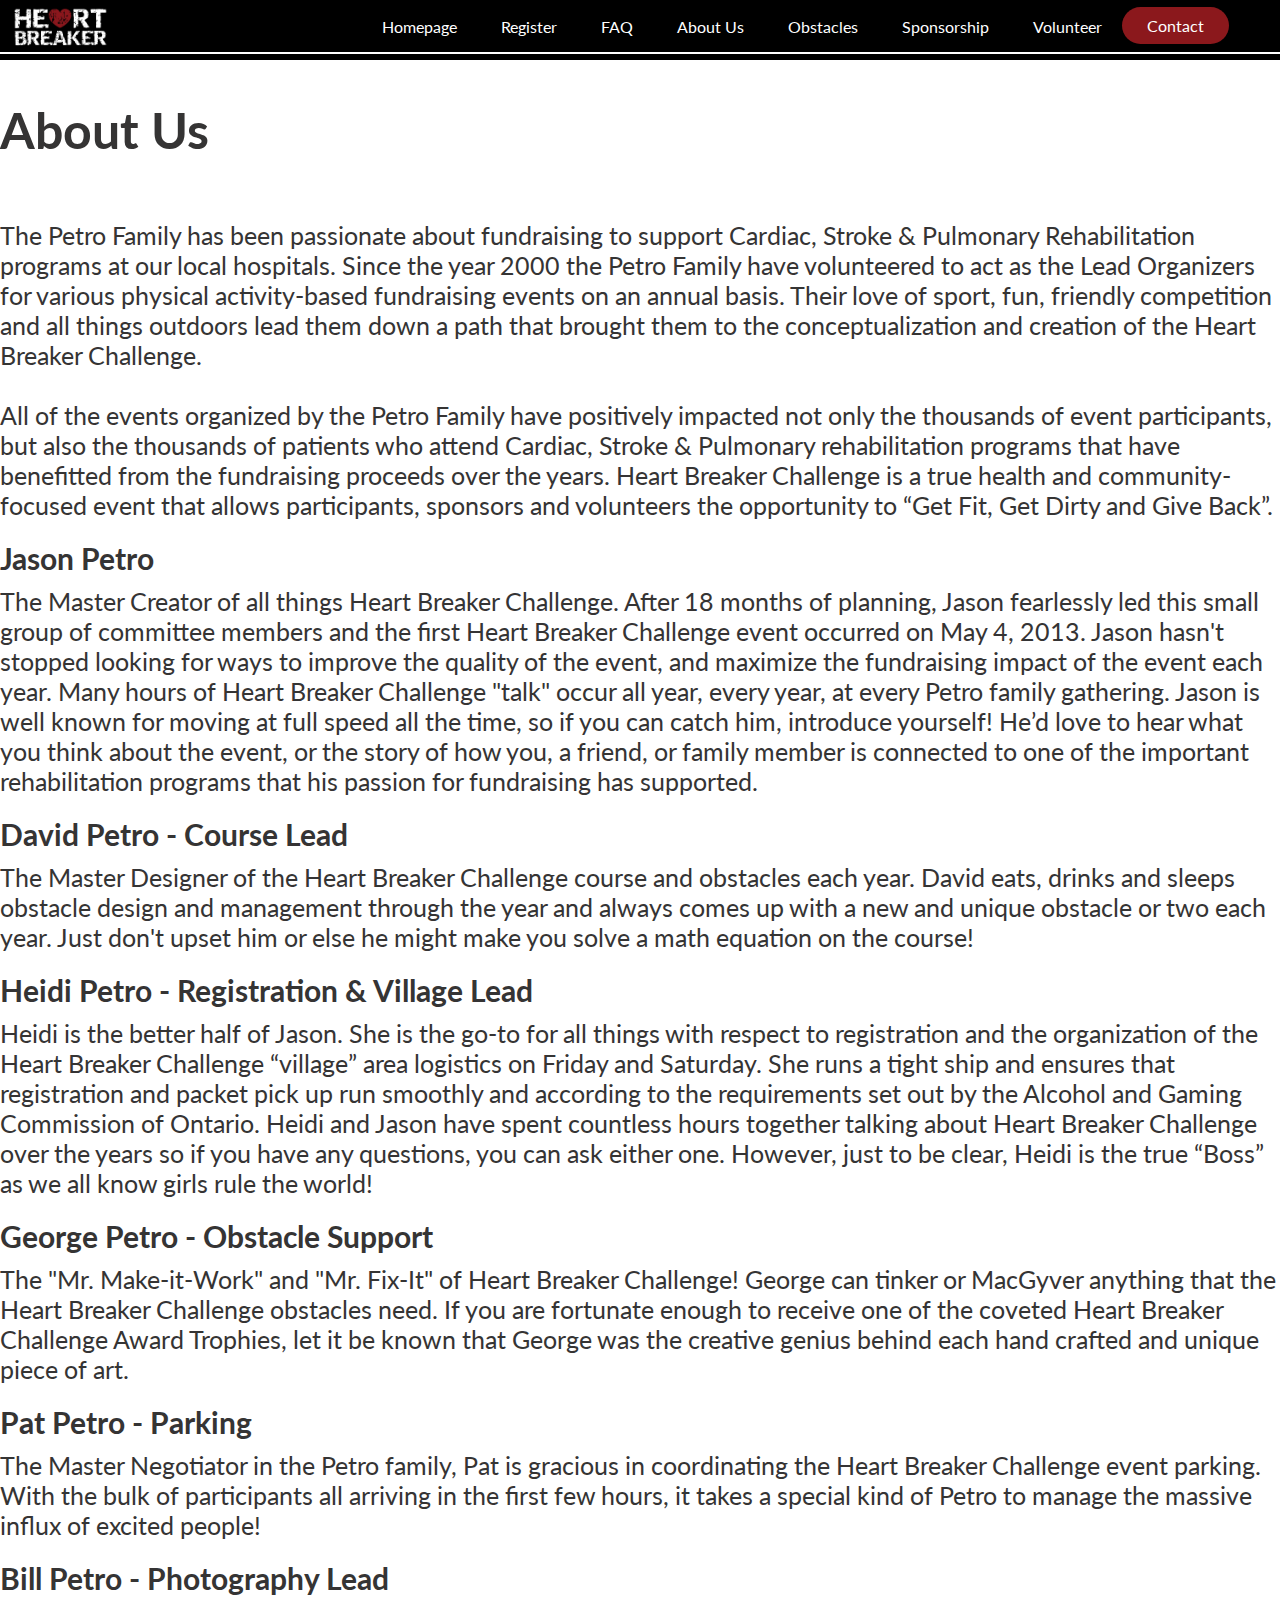
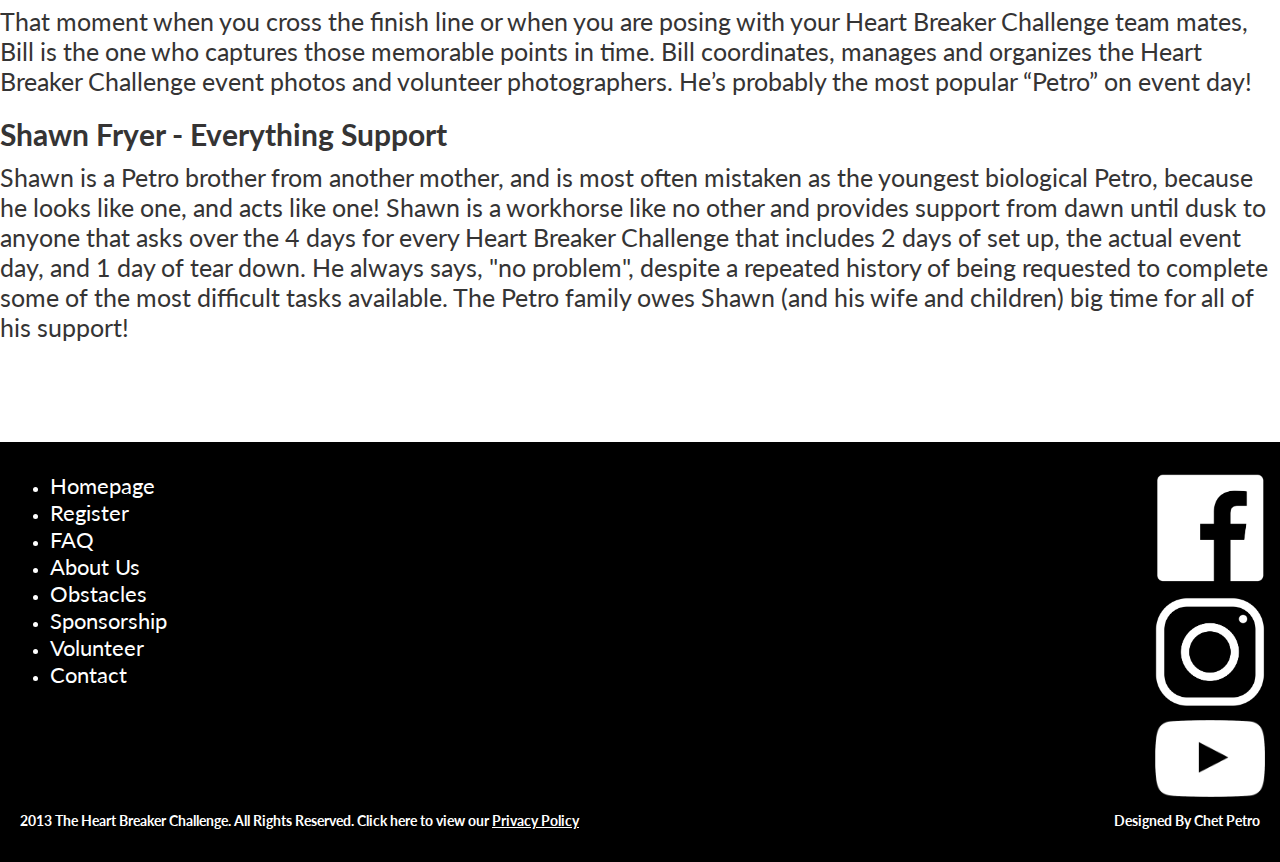
==== commit e5529751: "more content" ====
--- a/about.html
+++ b/about.html
@@ -98,11 +98,10 @@
               <li><a href="sponsorship.html">Sponsorship</a></li>
               <li><a href="volunteer.html">Volunteer</a></li>
               <li><a href="contact.html">Contact</a></li>
-              <li><a href="cources.html">Cources</a></li>
           </ul>
       </div>
       <div class="bottom">
-          <h2>2013 The Heart Breaker Challenge. All Rights Reserved. Click here to view our <a href="#" target="_blank">Privacy Policy</a></h2>
+          <h2>2013 The Heart Breaker Challenge. All Rights Reserved. Click here to view our <a href="https://drive.google.com/file/d/17JGuLXqF8YhbuwlCTN1TxksQoGCHEEpf/view?usp=share_link" target="_blank">Privacy Policy</a></h2>
           <h2>Designed By Chet Petro</h2>
       </div>
       <div class="social_media">
--- a/style.css
+++ b/style.css
@@ -138,7 +138,7 @@
     background-position: center;
     overflow: hidden;
     grid-area: photo;
-    background-image: url('images/gridImage.png');
+    background-image: url('images/hbcphotos/img9.jpg');
 }
 
 #grid_desc {
@@ -241,7 +241,7 @@
 #slide_image1{
     height: 100vh;
     width: 100%;
-    background-image: url('images/slide1.png');
+    background-image: url('images/hbcphotos/img1.jpg');
     background-size: cover;
     background-position: center;
     overflow: hidden;
@@ -250,7 +250,7 @@
 #slide_image2{
     height: 100vh;
     width: 100%;
-    background-image: url('images/slide2.png');
+    background-image: url('images/hbcphotos/img2.jpg');
     background-size: cover;
     background-position: center;
     overflow: hidden;
@@ -259,7 +259,7 @@
 #slide_image3{
     height: 100vh;
     width: 100%;
-    background-image: url('images/slide3.png');
+    background-image: url('images/hbcphotos/img4.jpg');
     background-size: cover;
     background-position: center;
     overflow: hidden;
@@ -268,20 +268,12 @@
 #slide_image4{
     height: 100vh;
     width: 100%;
-    background-image: url('images/slide4.png');
+    background-image: url('images/hbcphotos/img3.jpg');
     background-size: cover;
     background-position: center;
     overflow: hidden;
 }
 
-#slide_image5{
-    height: 100vh;
-    width: 100%;
-    background-image: url('images/slide4.png');
-    background-size: cover;
-    background-position: center;
-    overflow: hidden;
-}
 
 .slide div{
     width: 100%;
@@ -818,9 +810,10 @@
 }
 
 .contact_photo{
-    height: 500px;
+    height: auto;
+    width: auto;
     grid-area: photo;
-    background-image: url('https://image.shutterstock.com/image-vector/ui-image-placeholder-wireframes-apps-260nw-1037719204.jpg');
+    background-image: url('images/HBC.jpg');
     background-size: cover;
     background-position: center;
 }
@@ -890,6 +883,8 @@
     padding: 100px 0px 100px 0px;
 }
 
+
+
 .about_heading{
     font-size: 50px;
     font-family: 'Lato', sans-serif;
@@ -926,6 +921,35 @@
     padding: 10px 0px 100px 0px;
 }
 
+.sponsor_grid_GIP{
+    display: flex;
+    flex-wrap: wrap; 
+    justify-content: space-evenly;
+    width: 1400px;
+    margin: auto;
+    padding: 10px 0px 0px 0px;
+}
+
+.sponsor_info{
+    width: 1000px;
+    margin:auto;
+    padding: 100px 0px 100px 0px;
+}
+
+.sponsor_text{
+    font-size: 25px;
+    font-family: 'Lato', sans-serif;
+    color: rgb(53, 52, 52);
+}
+
+.sponsor_name{
+    font-size: 30px;
+    padding-top: 20px;
+    padding-bottom: 10px;
+    font-family: 'Lato', sans-serif;
+    color: rgb(53, 52, 52);
+}
+
 .sponsor_grid img{
     padding: 0px 20px 20px 20px;
 }
@@ -960,6 +984,28 @@
 
 
 /*Sponsorship page end*/
+
+/*Volunteer page start*/
+.volunteer_grid{
+    width: 1000px;
+    margin:auto;
+    padding: 100px 0px 100px 0px;
+}
+
+.volunteer_text{
+    font-size: 25px;
+    font-family: 'Lato', sans-serif;
+    color: rgb(53, 52, 52); 
+}
+
+.volunteer_heading{
+    font-size: 50px;
+    font-family: 'Lato', sans-serif;
+    color: rgb(53, 52, 52);
+}
+
+
+/*Volunteer page end*/
 
 @media(max-width: 1400px){
     .content_grid{
@@ -976,6 +1022,14 @@
 
     .about_grid{
         width: auto;
+    }
+
+    .volunteer_grid{
+        width: auto;
+    }
+
+    .sponsor_info{
+        width:auto;
     }
 
     .sponsor_grid{
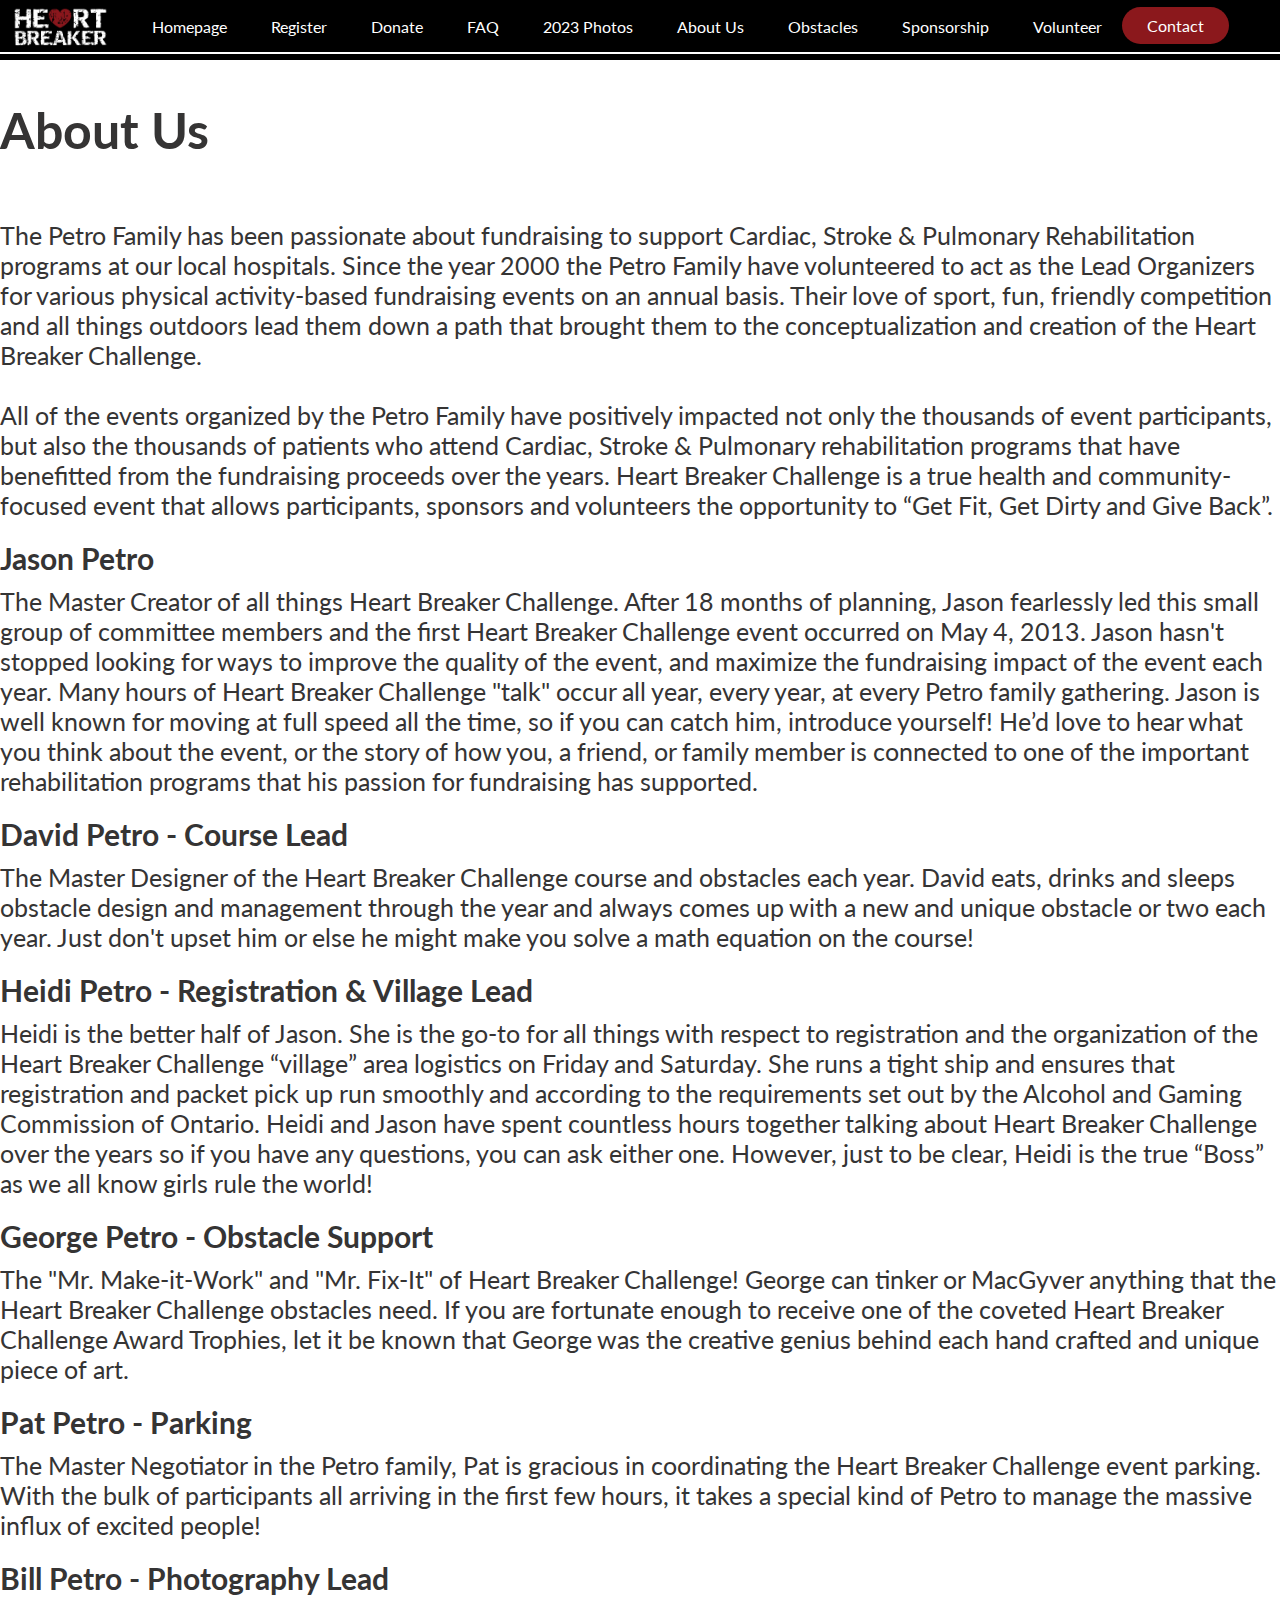
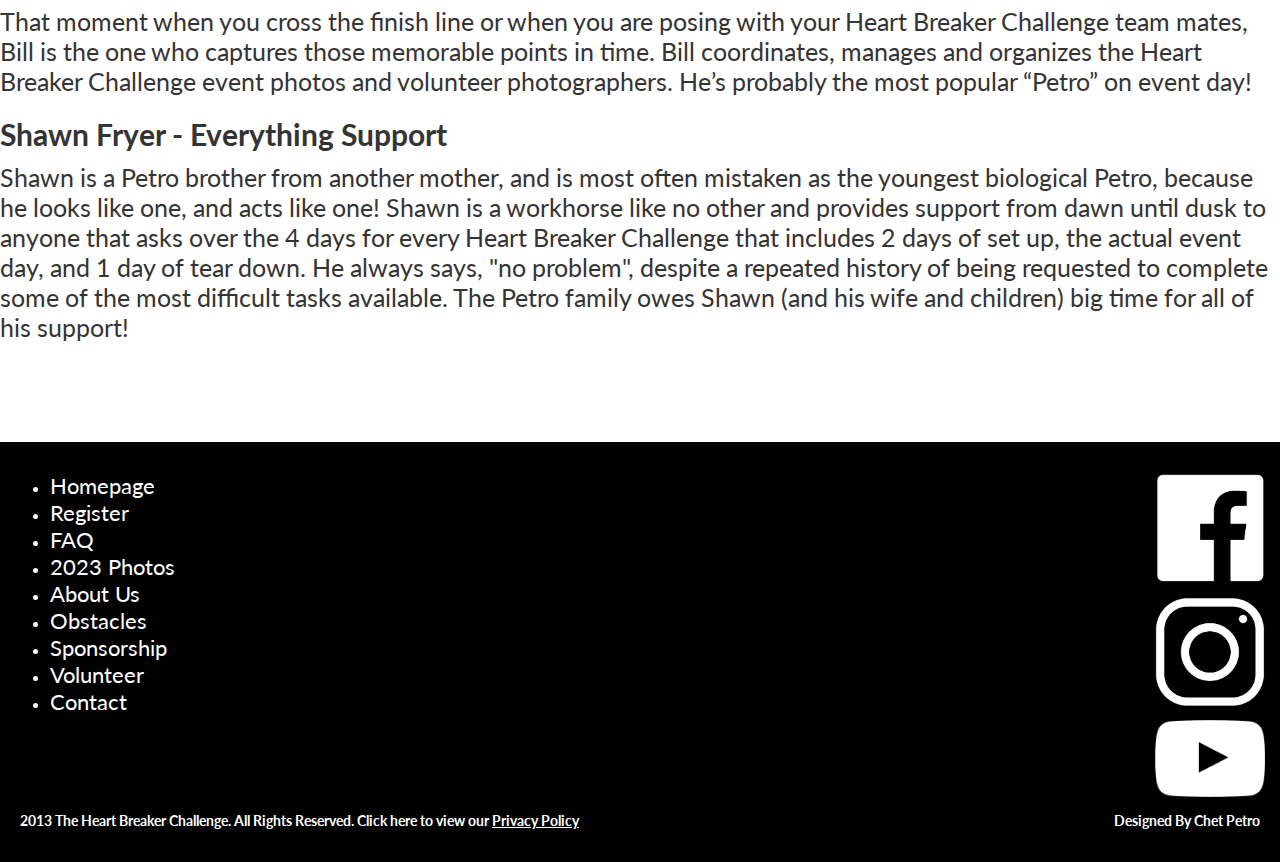
==== commit 8b0f73e4: "Update" ====
--- a/about.html
+++ b/about.html
@@ -19,8 +19,10 @@
       <nav>
           <ul class="nav_links">
               <li><a class="nomobile" href="index.html">Homepage</a></li>
-              <li><a href="https://raceroster.com/events/2020/28459/heart-breaker-challenge-2020" target="_blank" >Register</a></li>
+              <li><a href="https://raceroster.com/events/2023/71989/the-heart-breaker-challenge" target="_blank" >Register</a></li>
+              <li><a class="nomobile" href="https://raceroster.com/events/2023/71989/the-heart-breaker-challenge/fundraising-organization/43252#event-description" target="_blank">Donate</a></li>
               <li><a class="nomobile" href="faq.html">FAQ</a></li>
+              <li><a class="nomobile" href="photos2023.html">2023 Photos</a></li>
               <li><a class="nomobile" href="about.html">About Us</a></li>
               <li><a class="nomobile" href="obstacles.html">Obstacles</a></li>
               <li><a class="nomobile" href="sponsorship.html">Sponsorship</a></li>
@@ -36,7 +38,9 @@
               </button>
               <div class="dropdown-content" id="myDropdown">
                   <a class="nomobile" href="index.html">Homepage</a>
+                  <a class="nomobile" href="https://raceroster.com/events/2023/71989/the-heart-breaker-challenge/fundraising-organization/43252#event-description" target="_blank">Donate</a>
                   <a class="nomobile" href="faq.html">FAQ</a>
+                  <a class="nomobile" href="photos2023.html">2023 Photos</a>
                   <a class="nomobile" href="about.html">About Us</a>
                   <a class="nomobile" href="obstacles.html">Obstacles</a>
                   <a class="nomobile" href="sponsorship.html">Sponsorship</a>
@@ -91,8 +95,9 @@
       <div class="links_list">
           <ul>
               <li><a href="index.html">Homepage</a></li>
-              <li><a href="https://raceroster.com/events/2020/28459/heart-breaker-challenge-2020" target="_blank" >Register</a></li>
+              <li><a href="https://raceroster.com/events/2023/71989/the-heart-breaker-challenge" target="_blank" >Register</a></li>
               <li><a href="faq.html">FAQ</a></li>
+              <li><a href="photos2023.html">2023 Photos</a></li>
               <li><a href="about.html">About Us</a></li>
               <li><a href="obstacles.html">Obstacles</a></li>
               <li><a href="sponsorship.html">Sponsorship</a></li>
--- a/style.css
+++ b/style.css
@@ -13,8 +13,8 @@
     font-size: 16px;
     color: white;
     text-decoration: none;
-    
-}
+}
+
 
 
 header {
@@ -68,6 +68,23 @@
 }
 
 .contact_button:hover {
+    background-color:rgba(139,24,28,0.8) ;
+}
+
+.photo_button {
+    padding: 20px 65px;
+    background-color: rgba(139,24,28,1);
+    border: none;
+    border-radius: 50px;
+    cursor: pointer;
+    transition: all 0.3s ease 0s;
+    font-family: 'Lato', sans-serif;
+    font-size: 50px;
+    color: white;
+    text-decoration: none;
+}
+
+.photo_button:hover {
     background-color:rgba(139,24,28,0.8) ;
 }
 
@@ -431,6 +448,11 @@
     width: 100vw;
 }
 
+#sponsor_wrapper8{
+    height: 450px;
+    width: 100vw;
+}
+
 .slide-sponsor div{
     width: 100%;
     height: 100%;
@@ -488,6 +510,10 @@
     margin-left: -120%;
 }
 
+#radio8-sponsor:checked ~ .first{
+    margin-left: -140%;
+}
+
 
 
 .navigation-auto-sponsor{
@@ -534,6 +560,10 @@
 }
 
 #radio7-sponsor:checked ~ .navigation-auto-sponsor .auto-btn7-sponsor{
+    background: rgba(139,24,28,1);
+}
+
+#radio8-sponsor:checked ~ .navigation-auto-sponsor .auto-btn8-sponsor{
     background: rgba(139,24,28,1);
 }
 
@@ -583,16 +613,21 @@
 
 #sapphire_wrapper1{
     margin-top: 3%;
-    height: 20%;
+    height: 35%;
     width: 100%;
     display: flex;
     justify-content: space-evenly;
     align-content: center;
 }
 
-#sapphire_wrapper2{
-    margin-top: 20px;
-    height: 35%;
+.ruby{
+    width: 100%;
+    height: 50%;
+    margin-top: 5%;
+}
+
+#ruby_wrapper{
+    height: 70%;
     width: 100%;
     display: flex;
     justify-content: space-evenly;
@@ -685,7 +720,7 @@
 
 #event_wrapper1{
     margin-top: 10px;
-    height: 20%;
+    height: 30%;
     width: 100%;
     display: flex;
     justify-content: space-evenly;
@@ -695,7 +730,7 @@
 
 #event_wrapper2{
     margin-top: 15px;
-    height: 20%;
+    height: 30%;
     width: 100%;
     display: flex;
     justify-content: space-evenly;
@@ -834,20 +869,25 @@
     "photo4 photo5 photo6"
     "text4 text5 text6"
     "photo7 photo8 photo9"
-    "text7 text8 text9";
+    "text7 text8 text9"
+    "photo10 photo11 photo12"
+    "text10 text11 text12";
     justify-items: stretch;
 }
 
 .obstacle_photo{
     height: 400px;
-    background-size: cover; /* <-- background size */
-    background-position: center; /* <-- background position */
+    background-size: cover; 
+    background-position: center; 
   }
 
 .obstacle_grid p{
     font-size: 20px;
     font-family: 'Lato', sans-serif;
+    text-align: center;
     color: rgb(53, 52, 52);
+    padding-top: 5px;
+    padding-bottom: 40px;
 }
   
 /*obstacle Page End*/
@@ -963,6 +1003,10 @@
 }
 
 .sponsor_sapphire{
+    height: 160px;
+}
+
+.sponsor_ruby{
     height: 160px;
 }
 
@@ -1060,8 +1104,10 @@
         "text5 text6"
         "photo7 photo8" 
         "text7 text8"
-        "photo9 photo9" 
-        "text9 text9";
+        "photo9 photo10" 
+        "text9 text10"
+        "photo11 photo12" 
+        "text11 text12";
         justify-items: stretch;
     }
 
@@ -1223,6 +1269,13 @@
         padding-left: 10vw;
         padding-right: 10vw;
     }
+
+    #sponsor_wrapper8{
+        height: 450px;
+        width: 80vw;
+        padding-left: 10vw;
+        padding-right: 10vw;
+    }
     
     .dropdown-content a {
         float: none;
@@ -1288,7 +1341,13 @@
         "photo8"
         "text8" 
         "photo9"
-        "text9"; 
+        "text9"
+        "photo10"
+        "text10"
+        "photo11"
+        "text11"
+        "photo12"
+        "text12";
         justify-items: stretch;
     }
 }
